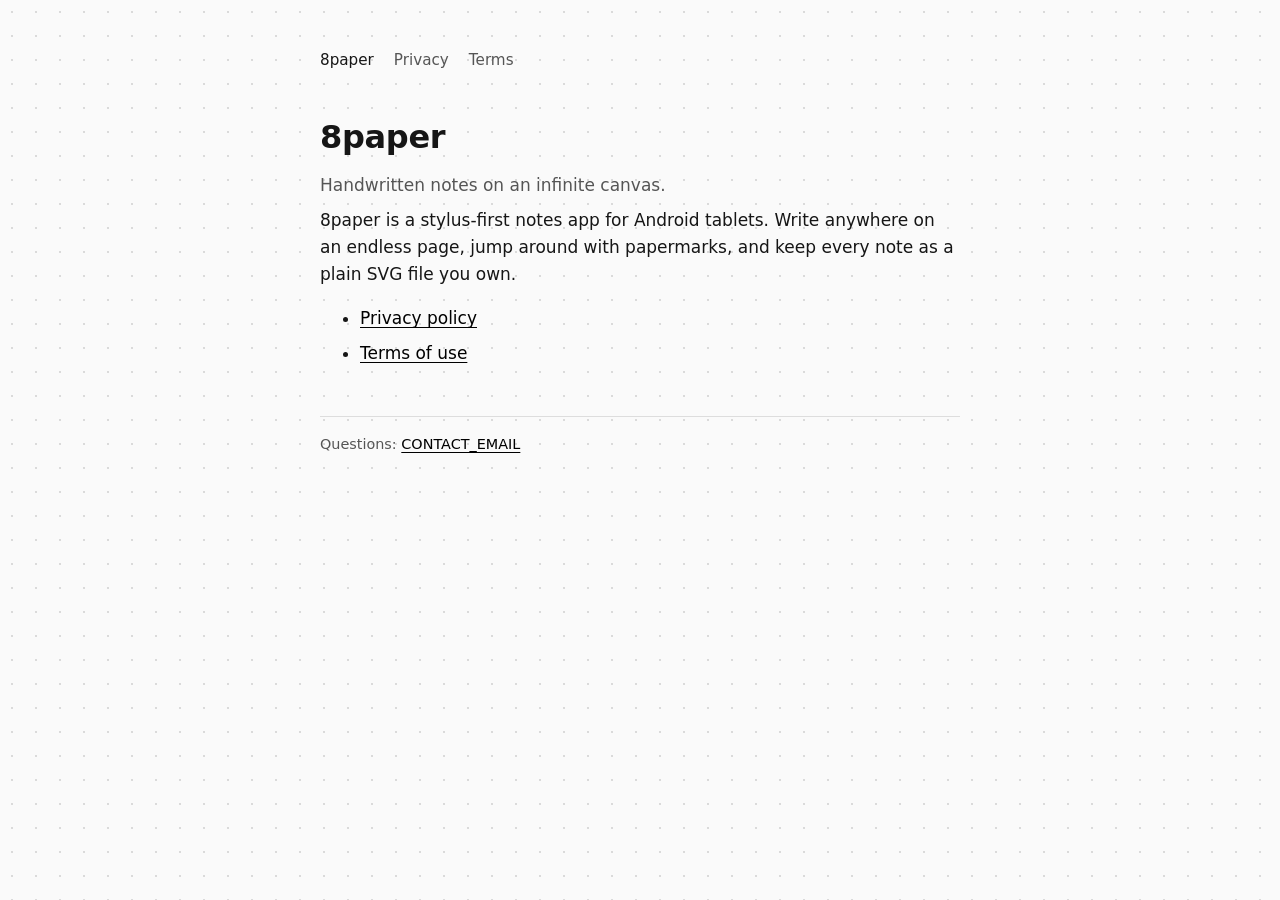
==== index.html @ d52fc6fa "Feat (site): Add landing, privacy and terms pages" ====
<!doctype html>
<html lang="en">
<head>
<meta charset="utf-8">
<meta name="viewport" content="width=device-width, initial-scale=1">
<title>8paper</title>
<meta name="description" content="8paper — handwritten notes on an infinite canvas.">
<link rel="stylesheet" href="style.css">
</head>
<body>
<main>
<nav><a href="./" aria-current="page">8paper</a><a href="privacy.html">Privacy</a><a href="terms.html">Terms</a></nav>
<h1>8paper</h1>
<p class="muted">Handwritten notes on an infinite canvas.</p>
<p>8paper is a stylus-first notes app for Android tablets. Write anywhere on an endless page,
jump around with papermarks, and keep every note as a plain SVG file you own.</p>
<ul>
  <li><a href="privacy.html">Privacy policy</a></li>
  <li><a href="terms.html">Terms of use</a></li>
</ul>
<footer>Questions: <a href="mailto:CONTACT_EMAIL">CONTACT_EMAIL</a></footer>
</main>
</body>
</html>
---- style.css ----
:root { --bg: #0b0b0b; --fg: #ececec; --muted: #9a9a9a; --link: #ffffff; --rule: #2a2a2a; }
@media (prefers-color-scheme: light) { :root { --bg: #fafafa; --fg: #161616; --muted: #555; --link: #000; --rule: #ddd; } }
* { box-sizing: border-box; }
body {
  margin: 0; background: var(--bg); color: var(--fg);
  background-image: radial-gradient(circle, color-mix(in srgb, var(--fg) 14%, transparent) 1px, transparent 1.5px);
  background-size: 24px 24px;
  font: 17px/1.6 system-ui, -apple-system, "Segoe UI", Roboto, sans-serif;
}
main { max-width: 42rem; margin: 0 auto; padding: 3rem 16px 4rem; }
h1 { font-size: 2rem; margin: 0 0 .25rem; letter-spacing: -.01em; }
h2 { font-size: 1.15rem; margin: 2.2rem 0 .4rem; }
p, li { margin: .5rem 0; }
.muted { color: var(--muted); }
a { color: var(--link); text-underline-offset: 3px; }
nav { display: flex; gap: 1.25rem; margin-bottom: 2.5rem; font-size: .95rem; }
nav a { text-decoration: none; color: var(--muted); }
nav a:hover, nav a[aria-current] { color: var(--fg); }
footer { margin-top: 3rem; padding-top: 1rem; border-top: 1px solid var(--rule); color: var(--muted); font-size: .9rem; }
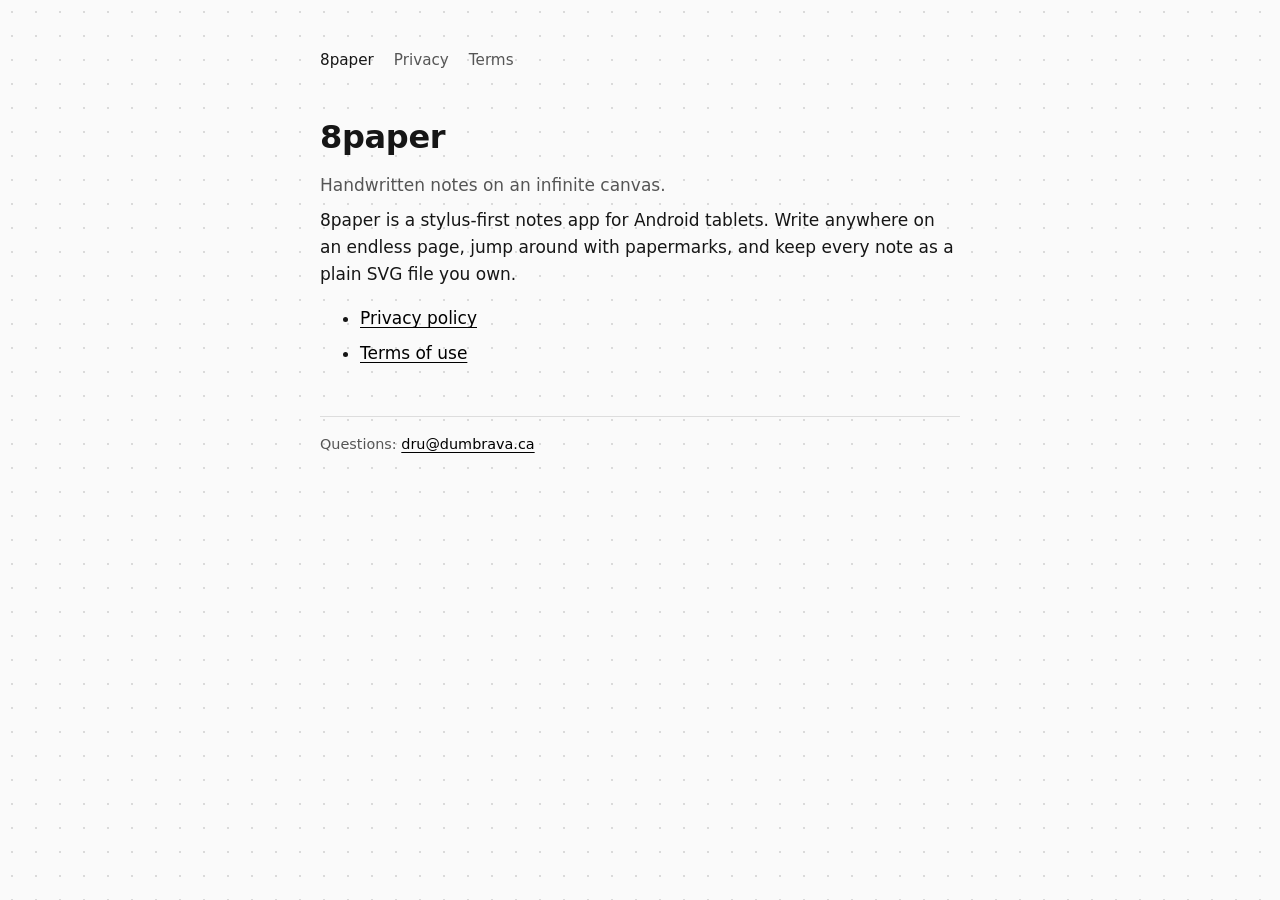
==== commit 3d6fb28e: "Docs (site): Cover YouTube API use and fill in contact details" ====
--- a/index.html
+++ b/index.html
@@ -18,7 +18,7 @@
   <li><a href="privacy.html">Privacy policy</a></li>
   <li><a href="terms.html">Terms of use</a></li>
 </ul>
-<footer>Questions: <a href="mailto:CONTACT_EMAIL">CONTACT_EMAIL</a></footer>
+<footer>Questions: <a href="mailto:dru@dumbrava.ca">dru@dumbrava.ca</a></footer>
 </main>
 </body>
 </html>
